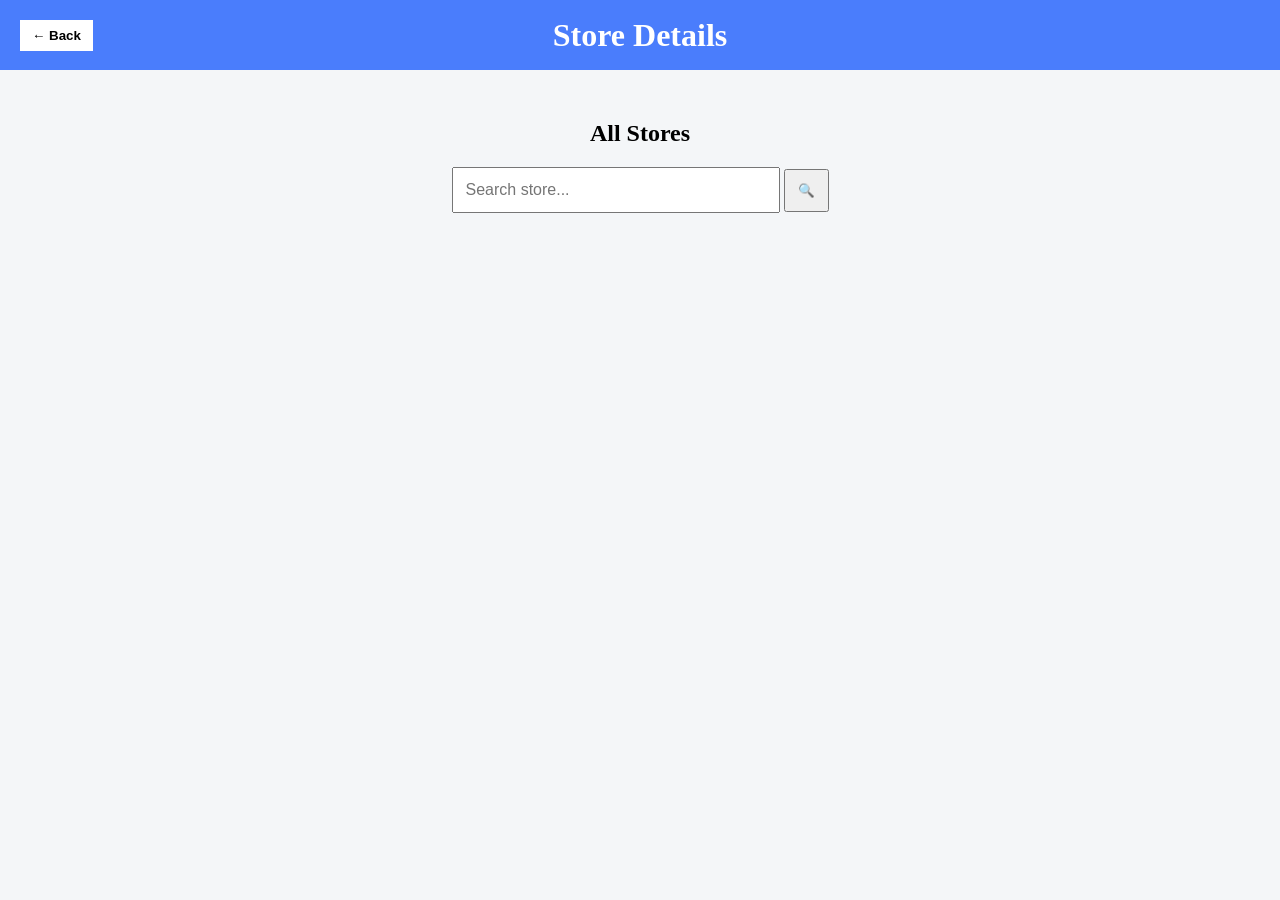
==== stores.html @ 9fca5498 "Working Code" ====
<!DOCTYPE html>
<html lang="en">
<head>
<meta charset="UTF-8">
<title>Store Details</title>
<link rel="stylesheet" href="stores/style.css">
</head>
<body>

<!-- HEADER -->
<div class="header">
    <button class="back-btn"  onclick="backToMall()">← Back</button>
    <h1>Store Details</h1>
</div>

<!-- MAIN -->
<div class="container">

    <h2>All Stores</h2>

    <!-- SEARCH -->
    <div class="search-box">
        <input id="searchInput" placeholder="Search store..." />
        <button onclick="searchStore()">🔍</button>

        <ul id="suggestions"></ul>
    </div>

    <!-- STORE GRID -->
    <div id="storeGrid" class="grid"></div>

</div>

<script type="module" src="storeUI.js"></script>
</body>
</html>
---- stores/style.css ----
body {
    margin: 0;
    font-family: "Segoe UI";
    background: #f4f6f8;
}

/* HEADER */
.header {
    background: #4a7dfc;
    color: white;
    display: flex;
    align-items: center;
    justify-content: center;
    height: 70px;
    position: relative;
}

.back-btn {
    position: absolute;
    left: 20px;
    padding: 8px 12px;
    border: none;
    background: white;
    font-weight: bold;
    cursor: pointer;
}

/* CONTAINER */
.container {
    padding: 30px;
    text-align: center;
}

/* SEARCH */
.search-box {
    position: relative;
    display: inline-block;
}

.search-box input {
    padding: 12px;
    width: 300px;
    font-size: 16px;
}

.search-box button {
    padding: 12px;
    cursor: pointer;
}

/* SUGGESTIONS */
#suggestions {
    position: absolute;
    width: 100%;
    background: white;
    border: 1px solid #ccc;
    list-style: none;
    margin: 0;
    padding: 0;
    display: none;
}

#suggestions li {
    padding: 10px;
    cursor: pointer;
}

#suggestions li:hover {
    background: #eee;
}

/* GRID */
.grid {
    display: grid;
    grid-template-columns: repeat(auto-fill, minmax(220px, 1fr));
    gap: 20px;
    margin-top: 30px;
}

/* CARD */
.card {
    background: white;
    padding: 20px;
    border-radius: 12px;
    box-shadow: 0 5px 20px rgba(0,0,0,0.1);
}

.card img {
    width: 80px;
    height: 80px;
    object-fit: contain;
}

.card h3 {
    margin: 10px 0 5px;
}

.card p {
    color: gray;
}
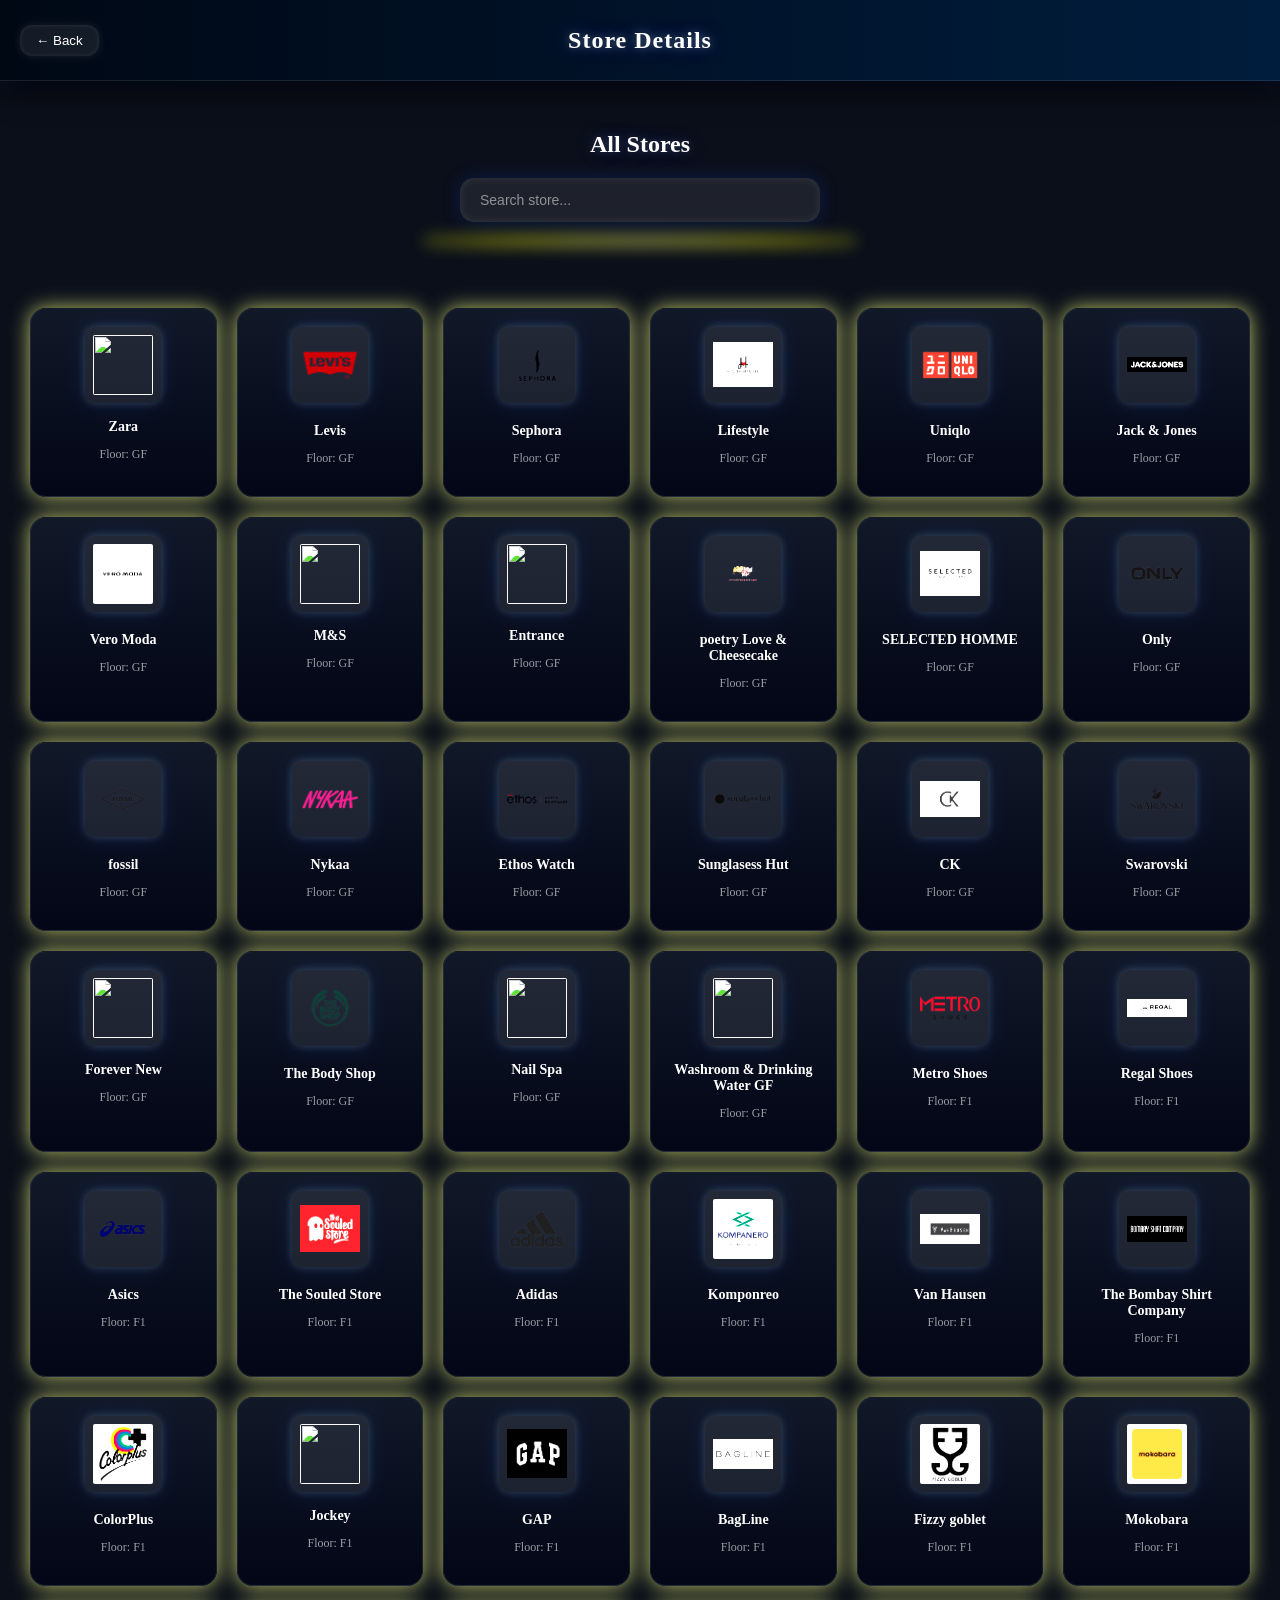
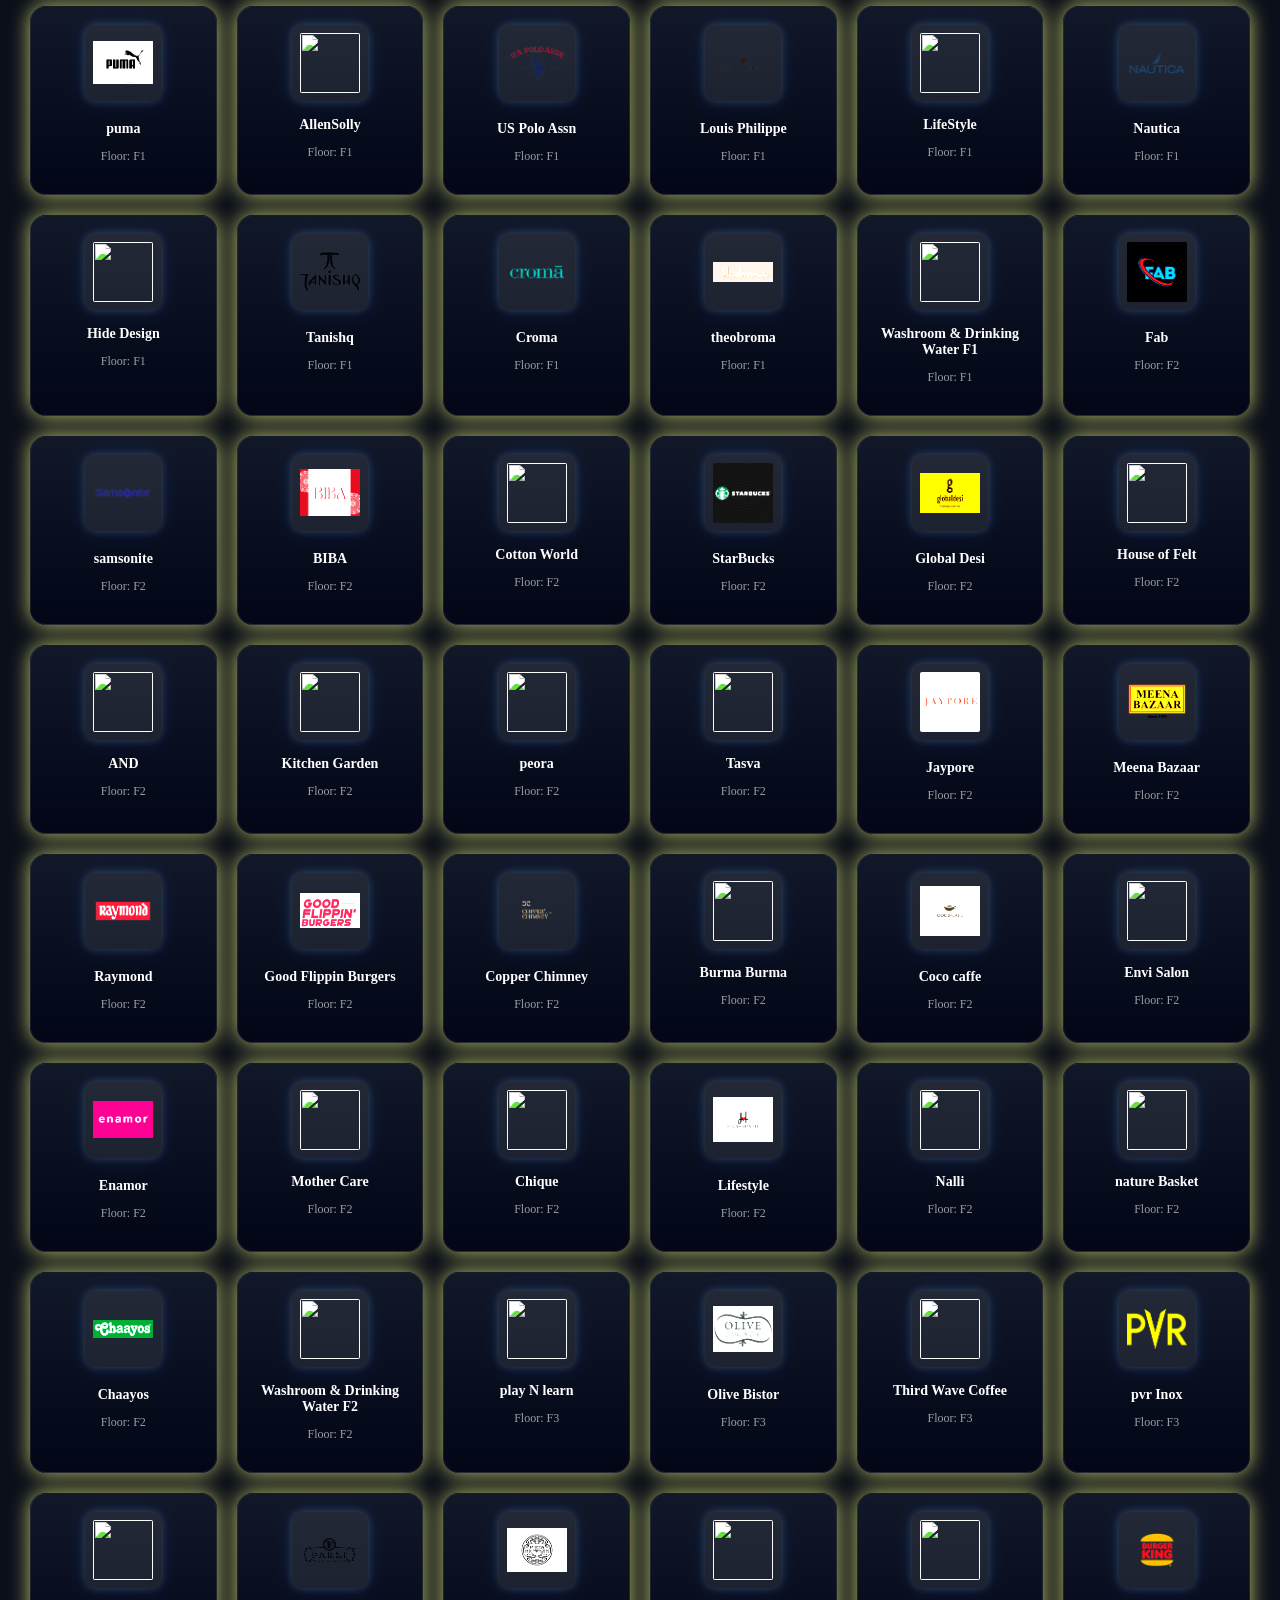
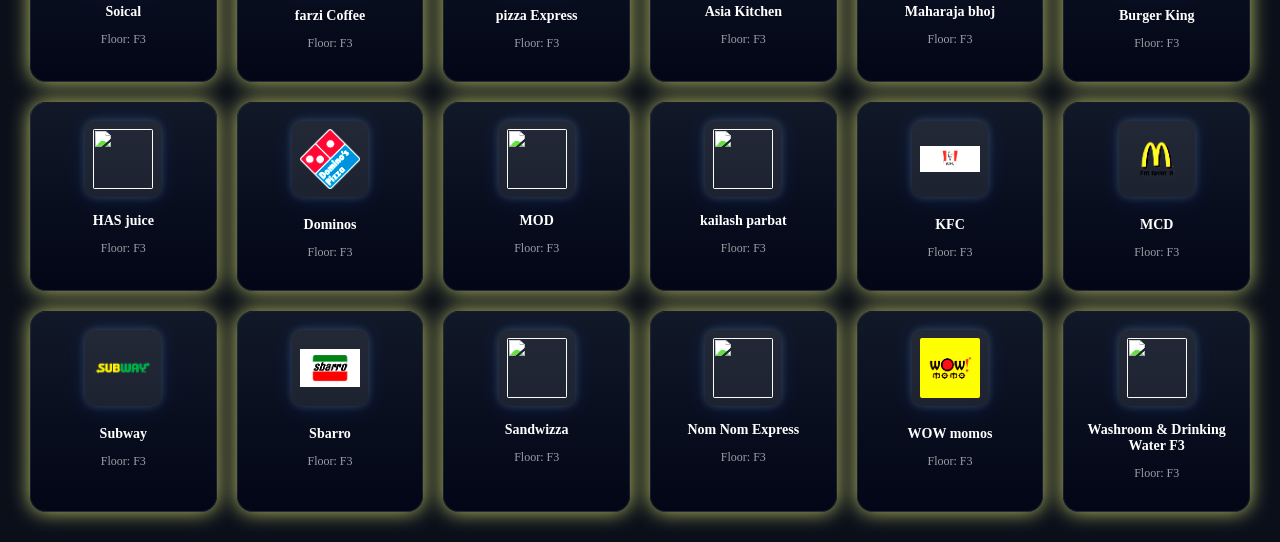
==== commit 926bb57f: "updated code" ====
--- a/stores.html
+++ b/stores.html
@@ -9,7 +9,7 @@
 
 <!-- HEADER -->
 <div class="header">
-    <button class="back-btn"  onclick="backToMall()">← Back</button>
+    <button class="back-btn" id="backBtn" onclick="goToStores()" >← Back</button>
     <h1>Store Details</h1>
 </div>
 
@@ -21,16 +21,48 @@
     <!-- SEARCH -->
     <div class="search-box">
         <input id="searchInput" placeholder="Search store..." />
-        <button onclick="searchStore()">🔍</button>
-
+        <!-- ❌ removed onclick (not needed) -->
         <ul id="suggestions"></ul>
     </div>
 
     <!-- STORE GRID -->
     <div id="storeGrid" class="grid"></div>
 
+    <div id="storePopup" class="popup hidden">
+
+    <div class="popup-card">
+
+    <button class="close-btn" onclick="closePopup()">✕</button>
+
+    <img id="popupImg" class="popup-logo" />
+
+    <h2 id="popupName"></h2>
+
+    <p id="popupFloor" class="popup-floor"></p>
+
+    <div class="divider"></div>
+
+    <div class="popup-section">
+        <p id="popupDesc" class="popup-desc"></p>
+    </div>
+
+    <div class="popup-section highlight">
+        <p id="popupOffer"></p>
+    </div>
+
+    <div class="popup-section">
+        <p id="popupTiming"></p>
+    </div>
+
+</div>
 </div>
 
-<script type="module" src="storeUI.js"></script>
+</div>
+
+
+
+<!-- JS -->
+<script src="stores/storeUI.js"></script>
+
 </body>
 </html>
--- a/stores/style.css
+++ b/stores/style.css
@@ -1,100 +1,355 @@
 body {
     margin: 0;
     font-family: "Segoe UI";
-    background: #f4f6f8;
-}
-
-/* HEADER */
+    background: #0b0f1a;
+    color: white;
+}
+
+/* ===============================
+   HEADER (MATCH MAIN UI)
+================================ */
 .header {
-    background: #4a7dfc;
+    background: linear-gradient(to right, #000814, #001d3d);
+
     color: white;
     display: flex;
     align-items: center;
     justify-content: center;
-    height: 70px;
+
+    height: 80px; /* 🔥 increased height */
     position: relative;
-}
-
+
+    border-bottom: 1px solid rgba(255,255,255,0.1);
+
+    /* 🔥 DEPTH EFFECT */
+    box-shadow:
+        0 10px 30px rgba(0,0,0,0.8),
+        0 0 20px rgba(0,80,255,0.2);
+
+    /* 🔥 slight glow line */
+    backdrop-filter: blur(10px);
+}
+
+.header h1 {
+    font-size: 24px;
+    letter-spacing: 1px;
+
+    /* 🔥 glow text */
+    text-shadow:
+        0 0 10px rgba(255,255,255,0.3),
+        0 0 20px rgba(0,80,255,0.4);
+}
 .back-btn {
     position: absolute;
     left: 20px;
-    padding: 8px 12px;
+
+    padding: 8px 16px;
     border: none;
-    background: white;
-    font-weight: bold;
+
+    background: rgba(255,255,255,0.08);
+    color: white;
+
+    border-radius: 12px;
+
     cursor: pointer;
-}
-
-/* CONTAINER */
+
+    /* 🔥 glass effect */
+    backdrop-filter: blur(10px);
+
+    /* 🔥 glow */
+    box-shadow:
+        0 0 10px rgba(255,255,255,0.1),
+        inset 0 0 5px rgba(255,255,255,0.1);
+
+    transition: 0.2s;
+}
+
+.back-btn:hover {
+    transform: translateY(-2px);
+
+    box-shadow:
+        0 5px 20px rgb(238, 255, 0),
+        0 0 15px rgba(255,255,255,0.2);
+}
+
+/* ===============================
+   CONTAINER
+================================ */
 .container {
     padding: 30px;
     text-align: center;
 }
 
-/* SEARCH */
+/* ===============================
+   SEARCH
+/* ===============================
+   SEARCH SECTION (PREMIUM)
+================================ */
+.container h2 {
+    margin-bottom: 20px;
+
+    /* 🔥 glow text */
+    text-shadow:
+        0 0 10px rgba(255,255,255,0.2),
+        0 0 20px rgba(0,80,255,0.3);
+}
+
+/* SEARCH BOX WRAPPER */
 .search-box {
     position: relative;
     display: inline-block;
 }
 
+/* INPUT FIELD */
 .search-box input {
-    padding: 12px;
-    width: 300px;
-    font-size: 16px;
-}
-
-.search-box button {
-    padding: 12px;
-    cursor: pointer;
-}
-
-/* SUGGESTIONS */
-#suggestions {
+    width: 320px;
+    padding: 14px 20px;
+
+    border-radius: 14px;
+    border: none;
+    outline: none;
+
+    font-size: 14px;
+
+    color: white;
+
+    /* 🔥 glass style */
+    background: rgba(255,255,255,0.08);
+    backdrop-filter: blur(10px);
+
+    /* 🔥 glow */
+    box-shadow:
+        inset 0 0 10px rgba(255,255,255,0.1),
+        0 0 20px rgba(0,80,255,0.2);
+
+    transition: 0.2s;
+}
+
+/* PLACEHOLDER */
+.search-box input::placeholder {
+    color: rgba(255,255,255,0.5);
+}
+
+/* FOCUS EFFECT */
+.search-box input:focus {
+    box-shadow:
+        inset 0 0 15px rgba(255,255,255,0.2),
+        0 0 30px rgb(255, 238, 0);
+}
+
+/* 🔥 LIGHT GLOW UNDER INPUT */
+.search-box::after {
+    content: "";
+
     position: absolute;
-    width: 100%;
-    background: white;
-    border: 1px solid #ccc;
-    list-style: none;
-    margin: 0;
-    padding: 0;
-    display: none;
-}
-
-#suggestions li {
-    padding: 10px;
-    cursor: pointer;
-}
-
-#suggestions li:hover {
-    background: #eee;
-}
-
-/* GRID */
+    left: 50%;
+    transform: translateX(-50%);
+
+    bottom: -8px;
+
+    width: 120%;
+    height: 10px;
+
+    background: radial-gradient(
+        ellipse at center,
+        rgb(255, 255, 255),
+        rgb(251, 255, 0),
+        transparent
+    );
+
+    filter: blur(8px);
+    opacity: 0.6;
+}
+/* ===============================
+   GRID
+================================ */
 .grid {
     display: grid;
-    grid-template-columns: repeat(auto-fill, minmax(220px, 1fr));
+    grid-template-columns: repeat(auto-fill, minmax(180px, 1fr));
     gap: 20px;
-    margin-top: 30px;
-}
-
-/* CARD */
+
+    margin-top: 70px;
+}
+
+/* ===============================
+   CARD (PREMIUM STYLE)
+================================ */
 .card {
-    background: white;
-    padding: 20px;
-    border-radius: 12px;
-    box-shadow: 0 5px 20px rgba(0,0,0,0.1);
-}
+    background: linear-gradient(180deg, #111827, #020617);
+    padding: 18px;
+    border-radius: 16px;
+    border: 1px solid rgba(255,255,255,0.08);
+    transition: 0.25s;
+
+    /* 🔥 subtle glow */
+    box-shadow: 0 0 20px rgb(189, 196, 103);
+}
+
+.card:hover {
+    transform: translateY(-6px);
+
+    /* 🔥 strong glow on hover */
+    box-shadow:
+        0 15px 40px rgba(0,0,0,0.8),
+        0 0 25px rgba(0,80,255,0.4);
+}
+
 
 .card img {
+    width: 60px;
+    height: 60px;
+    object-fit: contain;
+    margin-bottom: 10px;
+
+    /* 🔥 FIX VISIBILITY */
+    filter: brightness(1.2) contrast(1.2);
+
+    /* 🔥 GLOW EFFECT */
+    background: rgba(255,255,255,0.05);
+    padding: 8px;
+    border-radius: 10px;
+
+    box-shadow:
+        0 0 10px rgba(255,255,255,0.15),
+        0 0 20px rgba(0,80,255,0.2);
+}
+
+.card:hover img {
+    box-shadow:
+        0 0 15px rgba(255,255,255,0.3),
+        0 0 30px rgba(255, 238, 0, 0.5);
+}
+.card img {
+    background: rgba(255,255,255,0.08);
+}
+
+.card:hover {
+    transform: translateY(-6px);
+    box-shadow: 0 15px 40px rgba(0,0,0,0.8);
+}
+
+/* IMAGE */
+.card img {
+    width: 60px;
+    height: 60px;
+    object-fit: contain;
+    margin-bottom: 10px;
+}
+
+/* TEXT */
+.card h3 {
+    margin: 6px 0;
+    font-size: 14px;
+}
+
+.card p {
+    font-size: 12px;
+    color: rgba(255,255,255,0.6);
+}
+
+
+
+
+
+
+
+
+
+
+.popup {
+    position: fixed;
+    inset: 0;
+
+    background: rgba(0,0,0,0.6);
+    backdrop-filter: blur(8px);
+
+    display: flex;
+    align-items: center;
+    justify-content: center;
+
+    z-index: 99999;
+}
+
+.hidden {
+    display: none;
+}
+
+.popup-card {
+    width: 320px;
+    padding: 24px 20px;
+
+    border-radius: 20px;
+
+    background: linear-gradient(
+        180deg,
+        #0b1320,
+        #020617
+    );
+
+    color: white;
+    text-align: center;
+
+    box-shadow:
+        0 20px 60px rgba(0,0,0,0.8),
+        0 0 30px rgba(0,80,255,0.3);
+
+    position: relative;
+}
+
+.popup-logo {
     width: 80px;
     height: 80px;
+    background-color: white;
     object-fit: contain;
-}
-
-.card h3 {
-    margin: 10px 0 5px;
-}
-
-.card p {
-    color: gray;
+
+    margin-bottom: 10px;
+
+    filter: drop-shadow(0 0 10px rgba(255,255,255,0.2));
+
+}
+
+#popupName {
+    font-size: 22px;
+    font-weight: 700;
+
+    margin: 6px 0;
+}
+
+.popup-floor {
+    font-size: 13px;
+    opacity: 0.6;
+
+    margin-bottom: 12px;
+}
+.divider {
+    height: 1px;
+    background: rgba(255,255,255,0.1);
+    margin: 12px 0;
+}
+
+
+.popup-card img {
+    width: 90px;
+    height: 90px;
+    object-fit: contain;
+    margin-bottom: 10px;
+}
+#popupTiming {
+    font-size: 13px;
+    opacity: 0.7;
+}
+
+.close-btn {
+    position: absolute;
+    right: 10px;
+    top: 10px;
+
+    border: none;
+    background: rgba(255,255,255,0.1);
+    color: white;
+
+    border-radius: 8px;
+    padding: 4px 8px;
+
+    cursor: pointer;
 }
